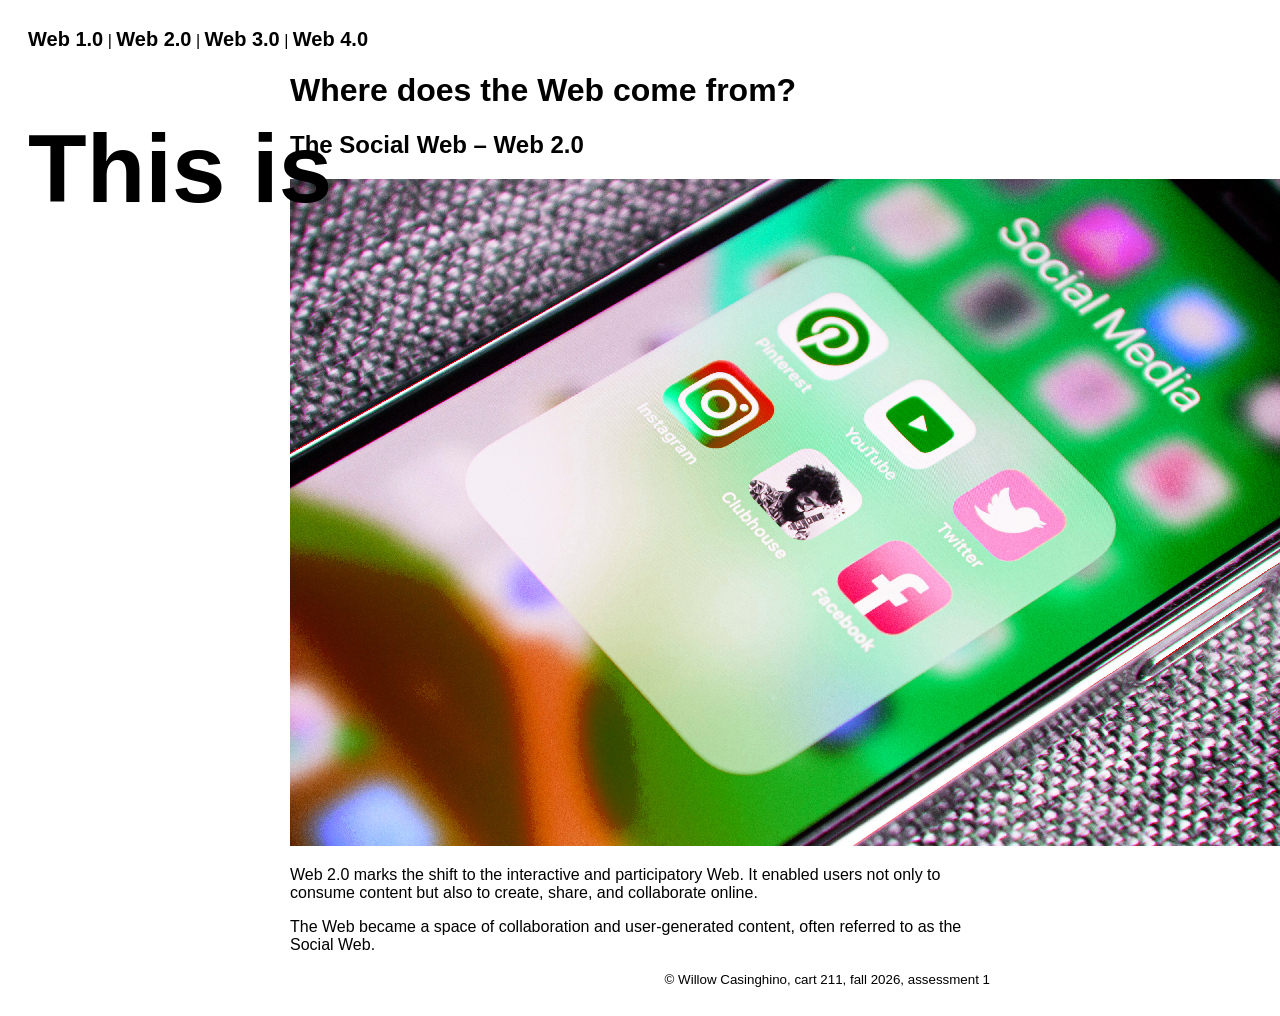
==== assessment2/assessment2/assessment2/web2.html @ 4306f6df "Added Assesment 2" ====
<!DOCTYPE html>
<html lang=""en>

<head>
    <meta charset="UTF-8">
    <meta name="viewport" content="width=device-width, initial-scale=1.0">
    <title>Origins of the Web</title>
</head>
<body style="font-family: Arial, Helvetica, sans-serif; padding: 20px;">
    <nav>
        <a style="text-decoration: none; color: black; font-size: 125%; font-weight: bold;" href="index.html">Web 1.0</a> | <a style="text-decoration: none; color: black; font-size: 125%; font-weight: bold;" href="web2.html">Web 2.0</a> | <a style="text-decoration: none; color: black; font-size: 125%; font-weight: bold;" href="web3.html">Web 3.0</a> | <a style="text-decoration: none; color: black; font-size: 125%; font-weight: bold;" href="web4.html"> Web 4.0</a>
    </nav>
    <header style="width: 700px; margin: auto;">
        <h1>Where does the Web come from?</h1>
        <h2>The Social Web – Web 2.0</h2>
        <img id="image" src="social_media.jpg">
    </header>
    <header style="position: fixed; top: 50px; font-size: 300%">
        <h1>This is <br></h1>
    </header>
    <main style="width: 700px; margin: auto;">
        <p>Web 2.0 marks the shift to the interactive and participatory Web. It enabled users not only to consume content but also to create, share, and collaborate online. </p>
        <p>The Web became a space of collaboration and user-generated content, often referred to as the Social Web.</p>
    </main>

    <footer style="width: 700px; margin: auto; text-align: right;">
        <small>© Willow Casinghino, cart 211, fall 2026, assessment 1</small>
    </footer>
    <script>
        let picture = document.getElementById("image");
        let angle = Math.round(Math.random() * 360);
        picture.style.filter = "hue-rotate(" + angle + "deg)";
    </script>
</body>
</html>
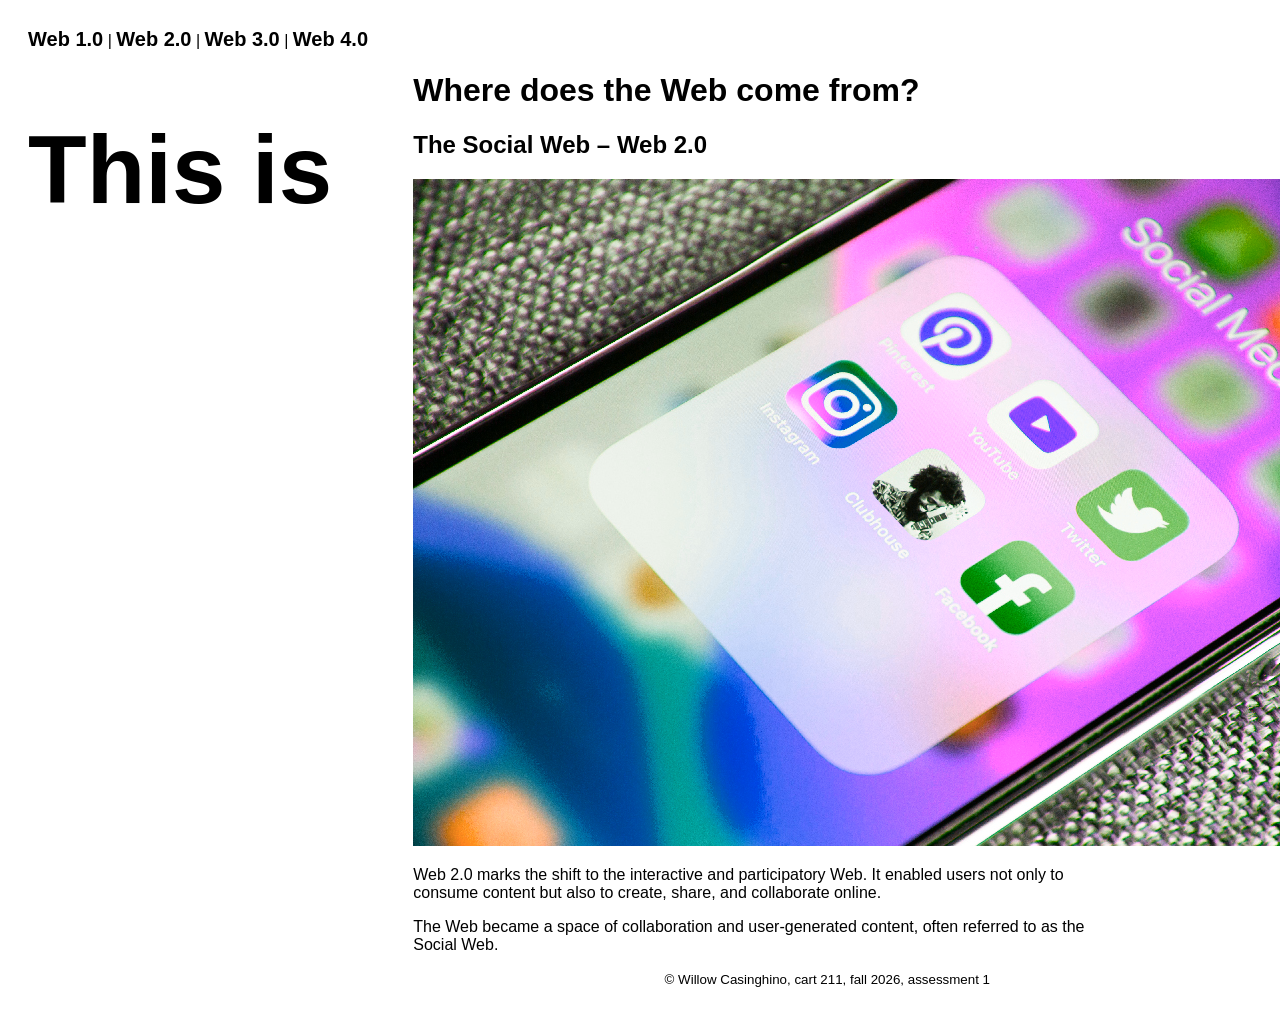
==== commit 8b3eb5c5: "Finished changes" ====
--- a/assessment2/assessment2/assessment2/web2.html
+++ b/assessment2/assessment2/assessment2/web2.html
@@ -1,28 +1,42 @@
 <!DOCTYPE html>
-<html lang=""en>
+<html lang="" en>
 
 <head>
     <meta charset="UTF-8">
     <meta name="viewport" content="width=device-width, initial-scale=1.0">
     <title>Origins of the Web</title>
+    <style>
+
+
+    </style>
 </head>
+
 <body style="font-family: Arial, Helvetica, sans-serif; padding: 20px;">
     <nav>
-        <a style="text-decoration: none; color: black; font-size: 125%; font-weight: bold;" href="index.html">Web 1.0</a> | <a style="text-decoration: none; color: black; font-size: 125%; font-weight: bold;" href="web2.html">Web 2.0</a> | <a style="text-decoration: none; color: black; font-size: 125%; font-weight: bold;" href="web3.html">Web 3.0</a> | <a style="text-decoration: none; color: black; font-size: 125%; font-weight: bold;" href="web4.html"> Web 4.0</a>
+        <a style="text-decoration: none; color: black; font-size: 125%; font-weight: bold;" href="index.html">Web
+            1.0</a> | <a style="text-decoration: none; color: black; font-size: 125%; font-weight: bold;"
+            href="web2.html">Web 2.0</a> | <a
+            style="text-decoration: none; color: black; font-size: 125%; font-weight: bold;" href="web3.html">Web
+            3.0</a> | <a style="text-decoration: none; color: black; font-size: 125%; font-weight: bold;"
+            href="web4.html"> Web 4.0</a>
     </nav>
-    <header style="width: 700px; margin: auto;">
-        <h1>Where does the Web come from?</h1>
-        <h2>The Social Web – Web 2.0</h2>
-        <img id="image" src="social_media.jpg">
-    </header>
-    <header style="position: fixed; top: 50px; font-size: 300%">
+    <header style="float:left; top: 50px; font-size: 300%; padding-right: 20px;">
         <h1>This is <br></h1>
     </header>
-    <main style="width: 700px; margin: auto;">
-        <p>Web 2.0 marks the shift to the interactive and participatory Web. It enabled users not only to consume content but also to create, share, and collaborate online. </p>
-        <p>The Web became a space of collaboration and user-generated content, often referred to as the Social Web.</p>
-    </main>
+    <div style="display: inline-block; margin-left: 5%; width: 700px;">
+        <header style="width: 700px; margin: auto;">
+            <h1>Where does the Web come from?</h1>
+            <h2>The Social Web – Web 2.0</h2>
+            <img id="image" src="social_media.jpg">
+        </header>
 
+        <main style="width: 700px; margin: auto;">
+            <p>Web 2.0 marks the shift to the interactive and participatory Web. It enabled users not only to consume
+                content but also to create, share, and collaborate online. </p>
+            <p>The Web became a space of collaboration and user-generated content, often referred to as the Social Web.
+            </p>
+        </main>
+    </div>
     <footer style="width: 700px; margin: auto; text-align: right;">
         <small>© Willow Casinghino, cart 211, fall 2026, assessment 1</small>
     </footer>
@@ -32,4 +46,5 @@
         picture.style.filter = "hue-rotate(" + angle + "deg)";
     </script>
 </body>
+
 </html>
